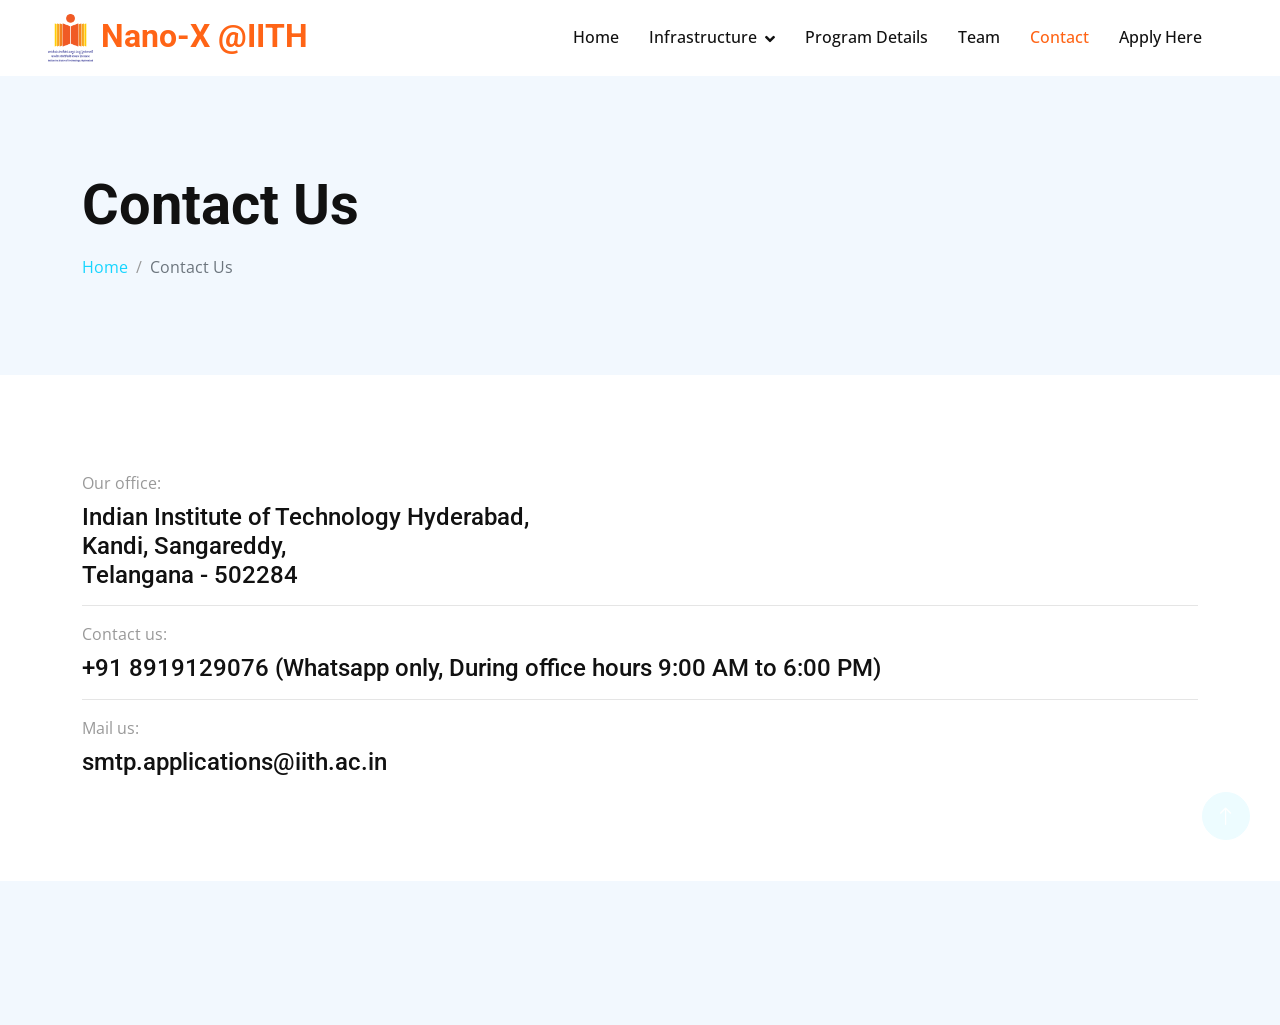
==== contact.html @ c91c9e57 "Add files via upload" ====
<!DOCTYPE html>
<html lang="en">

<head>
    <meta charset="utf-8">
    <title>Nano-x @ IIT Hyderabad</title>
    <meta content="width=device-width, initial-scale=1.0" name="viewport">
    <meta content="" name="keywords">
    <meta content="" name="description">

    <!-- Favicon -->
    <link href="img/favicon.ico" rel="icon">

    <!-- Google Web Fonts -->
    <link rel="preconnect" href="https://fonts.googleapis.com">
    <link rel="preconnect" href="https://fonts.gstatic.com" crossorigin>
    <link href="https://fonts.googleapis.com/css2?family=Open+Sans:wght@400;500&family=Roboto:wght@500;700&display=swap" rel="stylesheet">  

    <!-- Icon Font Stylesheet -->
    <link href="https://cdnjs.cloudflare.com/ajax/libs/font-awesome/5.10.0/css/all.min.css" rel="stylesheet">
    <link href="https://cdn.jsdelivr.net/npm/bootstrap-icons@1.4.1/font/bootstrap-icons.css" rel="stylesheet">

    <!-- Libraries Stylesheet -->
    <link href="lib/animate/animate.min.css" rel="stylesheet">
    <link href="lib/owlcarousel/assets/owl.carousel.min.css" rel="stylesheet">

    <!-- Customized Bootstrap Stylesheet -->
    <link href="css/bootstrap.min.css" rel="stylesheet">

    <!-- Template Stylesheet -->
    <link href="css/style.css" rel="stylesheet">
</head>

<body>
    <!-- Spinner Start -->
    <div id="spinner" class="show bg-white position-fixed translate-middle w-100 vh-100 top-50 start-50 d-flex align-items-center justify-content-center">
        <div class="spinner-grow text-primary" role="status"></div>
    </div>
    <!-- Spinner End -->


    <!-- Navbar Start -->
    <nav class="navbar navbar-expand-lg bg-white navbar-light sticky-top p-0 px-4 px-lg-5">
        <a href="" class="navbar-brand d-flex align-items-center">
            <h2 class="m-0 text-primary"><img class="img-fluid me-2" src="img/IITH_Logo.png" alt=""
                    style="width: 45px;">Nano-X @IITH</h2>
        </a>
        <button type="button" class="navbar-toggler" data-bs-toggle="collapse" data-bs-target="#navbarCollapse">
            <span class="navbar-toggler-icon"></span>
        </button>
        <div class="collapse navbar-collapse" id="navbarCollapse">
            <div class="navbar-nav ms-auto py-4 py-lg-0">
                <a href="index.html" class="nav-item nav-link">Home</a>
                <div class="nav-item dropdown">
                    <a href="#" class="nav-link dropdown-toggle" id="navbarDropdown" role="button" data-bs-toggle="dropdown" aria-expanded="false">Infrastructure</a>
                    <ul class="dropdown-menu" aria-labelledby="navbarDropdown">
                        <li><a href="lithography.html" class="dropdown-item">Lithography</a></li>
                        <li><a href="deposition.html" class="dropdown-item">Deposition</a></li>
                        <li><a href="etching.html" class="dropdown-item">Etching</a></li>
                    </ul>
                </div>
                <a href="program-details.html" class="nav-item nav-link">Program Details</a>
                <a href="team.html" class="nav-item nav-link">Team</a>
                <a href="contact.html" class="nav-item nav-link active">Contact</a>
                <a href="" class="nav-item nav-link">Apply Here</a>
            </div>
        </div>
    </nav>
    <!-- Navbar End -->


    <!-- Header Start -->
    <div class="container-fluid hero-header bg-light py-5 mb-5">
        <div class="container py-5">
            <div class="row g-5 align-items-center">
                <div class="col-lg-6">
                    <h1 class="display-4 mb-3 animated slideInDown">Contact Us</h1>
                    <nav aria-label="breadcrumb animated slideInDown">
                        <ol class="breadcrumb mb-0">
                            <li class="breadcrumb-item"><a href="#">Home</a></li>
                            <li class="breadcrumb-item active" aria-current="page">Contact Us</li>
                        </ol>
                    </nav>
                </div>
            </div>
        </div>
    </div>
    <!-- Header End -->


    <!-- Contact Start -->
    <div class="container-xxl py-5">
        <div class="container">
            
            <div class="row g-5">
                <div class="col-lg-12 col-md-12 wow fadeInUp" data-wow-delay="0.1s">
                    <p class="mb-2">Our office:</p>
                    <h4>Indian Institute of Technology Hyderabad, <br>
                        Kandi, Sangareddy, <br> Telangana - 502284</h4>
                    <hr class="w-100">
                    <p class="mb-2">Contact us:</p>
                    <h4>+91 8919129076 (Whatsapp only, During office hours 9:00 AM to 6:00 PM)</h4>
                    <hr class="w-100">
                    <p class="mb-2">Mail us:</p>
                    <h4>smtp.applications@iith.ac.in</h4>
                </div>
            </div>
        </div>
    </div>
    <!-- Contact End -->

    <!-- Footer Start -->
    <div class="container-fluid bg-light footer mt-5 pt-5 wow fadeIn" data-wow-delay="0.1s">
        <div class="container py-5">
            <div class="row g-5">
                <img src="IMG3.png" alt="" srcset="">
            </div>
        </div>
    </div>
    <!-- Footer End -->



    <!-- Back to Top -->
    <a href="#" class="btn btn-lg btn-primary btn-lg-square rounded-circle back-to-top"><i class="bi bi-arrow-up"></i></a>


    <!-- JavaScript Libraries -->
    <script src="https://code.jquery.com/jquery-3.4.1.min.js"></script>
    <script src="https://cdn.jsdelivr.net/npm/bootstrap@5.0.0/dist/js/bootstrap.bundle.min.js"></script>
    <script src="lib/wow/wow.min.js"></script>
    <script src="lib/easing/easing.min.js"></script>
    <script src="lib/waypoints/waypoints.min.js"></script>
    <script src="lib/owlcarousel/owl.carousel.min.js"></script>
    <script src="lib/counterup/counterup.min.js"></script>

    <!-- Template Javascript -->
    <script src="js/main.js"></script>
</body>

</html>
---- css/style.css ----
/********** Template CSS **********/
:root {
    --primary: #ff6416;
    --secondary: #999999;
    --light: #F2F8FE;
    --dark: #111111;
}

.text-primary {
    color: #ff6416 !important;
}

.back-to-top {
    position: fixed;
    display: none;
    right: 30px;
    bottom: 60px;
    z-index: 99;
}

h4,
h5,
h6,
.h4,
.h5,
.h6 {
    font-weight: 500 !important;
}


/*** Spinner ***/
#spinner {
    opacity: 0;
    visibility: hidden;
    transition: opacity .5s ease-out, visibility 0s linear .5s;
    z-index: 99999;
}

#spinner.show {
    transition: opacity .5s ease-out, visibility 0s linear 0s;
    visibility: visible;
    opacity: 1;
}


/*** Button ***/
.btn {
    font-weight: 500;
    transition: .5s;
}

.btn.btn-primary {
    color: #FFFFFF;
}

.btn-square {
    width: 38px;
    height: 38px;
}

.btn-sm-square {
    width: 32px;
    height: 32px;
}

.btn-lg-square {
    width: 48px;
    height: 48px;
}

.btn-square,
.btn-sm-square,
.btn-lg-square {
    padding: 0;
    display: flex;
    align-items: center;
    justify-content: center;
    font-weight: normal;
}


/*** Navbar ***/
.navbar.sticky-top {
    top: -100px;
    transition: .5s;
}

.navbar .navbar-brand {
    height: 75px;
}

.navbar .navbar-nav .nav-link {
    margin-right: 30px;
    padding: 25px 0;
    color: var(--dark);
    font-weight: 500;
    outline: none;
}

.navbar .navbar-nav .nav-link:hover,
.navbar .navbar-nav .nav-link.active {
    color: var(--primary);
}

.navbar .dropdown-toggle::after {
    border: none;
    content: "\f107";
    font-family: "Font Awesome 5 Free";
    font-weight: 900;
    vertical-align: middle;
    margin-left: 8px;
}

@media (max-width: 991.98px) {
    .navbar .navbar-nav .nav-link {
        margin-right: 0;
        padding: 10px 0;
    }

    .navbar .navbar-nav {
        border-top: 1px solid #EEEEEE;
    }
}

@media (min-width: 992px) {
    .navbar .nav-item .dropdown-menu {
        display: block;
        border: none;
        margin-top: 0;
        top: 150%;
        opacity: 0;
        visibility: hidden;
        transition: .5s;
    }

    .navbar .nav-item:hover .dropdown-menu {
        top: 100%;
        visibility: visible;
        transition: .5s;
        opacity: 1;
    }
}

.navbar .btn:hover {
    color: #FFFFFF !important;
    background: var(--primary) !important;
}


/*** Header ***/
.hero-header .breadcrumb-item+.breadcrumb-item::before {
    color: var(--secondary);
}


/*** Service ***/
.service-item {
    position: relative;
    overflow: hidden;
}

.service-item::after {
    position: absolute;
    content: "";
    width: 0;
    height: 0;
    top: -80px;
    right: -80px;
    /* border: 80px solid; */
    transform: rotate(45deg);
    opacity: 1;
    transition: .5s;
}

.service-item.bg-white::after {
    border-color: transparent transparent var(--light) transparent;
}

.service-item.bg-light::after {
    border-color: transparent transparent #FFFFFF transparent;
}

.service-item:hover::after {
    opacity: 0;
}


/*** Roadmap ***/
.roadmap-carousel {
    position: relative;
}

.roadmap-carousel::before {
    position: absolute;
    content: "";
    height: 0;
    width: 100%;
    top: 20px;
    left: 0;
    border-top: 2px dashed var(--secondary);
}

.roadmap-carousel .roadmap-item .roadmap-point {
    position: absolute;
    width: 30px;
    height: 30px;
    top: 6px;
    left: 50%;
    margin-left: -15px;
    background: #FFFFFF;
    border: 2px solid var(--primary);
    transform: rotate(45deg);
    display: flex;
    align-items: center;
    justify-content: center;
}

.roadmap-carousel .roadmap-item .roadmap-point span {
    display: block;
    width: 18px;
    height: 18px;
    background: var(--primary);
}

.roadmap-carousel .roadmap-item {
    position: relative;
    padding-top: 150px;
    text-align: center;
}

.roadmap-carousel .roadmap-item::before {
    position: absolute;
    content: "";
    width: 0;
    height: 115px;
    top: 0;
    left: 50%;
    transform: translateX(-50%);
    border-right: 2px dashed var(--secondary);
}

.roadmap-carousel .roadmap-item::after {
    position: absolute;
    content: "";
    width: 14px;
    height: 14px;
    top: 111px;
    left: 50%;
    margin-left: -7px;
    transform: rotate(45deg);
    background: var(--primary);
}

.roadmap-carousel .owl-nav {
    margin-top: 40px;
    display: flex;
    justify-content: center;
}

.roadmap-carousel .owl-nav .owl-prev,
.roadmap-carousel .owl-nav .owl-next {
    margin: 0 12px;
    width: 50px;
    height: 50px;
    display: flex;
    align-items: center;
    justify-content: center;
    border-radius: 50px;
    font-size: 22px;
    color: var(--light);
    background: var(--primary);
    transition: .5s;
}

.roadmap-carousel .owl-nav .owl-prev:hover,
.roadmap-carousel .owl-nav .owl-next:hover {
    color: var(--primary);
    background: var(--dark);
}


/*** FAQs ***/
.accordion .accordion-item {
    border: none;
    margin-bottom: 15px;
}

.accordion .accordion-button {
    background: var(--light);
    border-radius: 2px;
}

.accordion .accordion-button:not(.collapsed) {
    color: #FFFFFF;
    background: var(--primary);
    box-shadow: none;
}

.accordion .accordion-button:not(.collapsed)::after {
    background-image: url("data:image/svg+xml,%3csvg xmlns='http://www.w3.org/2000/svg' viewBox='0 0 16 16' fill='%23fff'%3e%3cpath fill-rule='evenodd' d='M1.646 4.646a.5.5 0 0 1 .708 0L8 10.293l5.646-5.647a.5.5 0 0 1 .708.708l-6 6a.5.5 0 0 1-.708 0l-6-6a.5.5 0 0 1 0-.708z'/%3e%3c/svg%3e");
}

.accordion .accordion-body {
    padding: 15px 0 0 0;
}


/*** Footer ***/
.footer .btn.btn-link {
    display: block;
    margin-bottom: 5px;
    padding: 0;
    text-align: left;
    color: var(--secondary);
    font-weight: normal;
    text-transform: capitalize;
    transition: .3s;
}

.footer .btn.btn-link::before {
    position: relative;
    content: "\f105";
    font-family: "Font Awesome 5 Free";
    font-weight: 900;
    color: var(--secondary);
    margin-right: 10px;
}

.footer .btn.btn-link:hover {
    color: var(--primary);
    letter-spacing: 1px;
    box-shadow: none;
}

.footer .btn.btn-square {
    color: var(--primary);
    border: 1px solid var(--primary);
}

.footer .btn.btn-square:hover {
    color: #FFFFFF;
    background: var(--primary);
}

.footer .copyright {
    padding: 25px 0;
    border-top: 1px solid rgba(17, 17, 17, .1);
}

.footer .copyright a {
    color: var(--primary);
}

.footer .copyright a:hover {
    color: var(--dark);
}
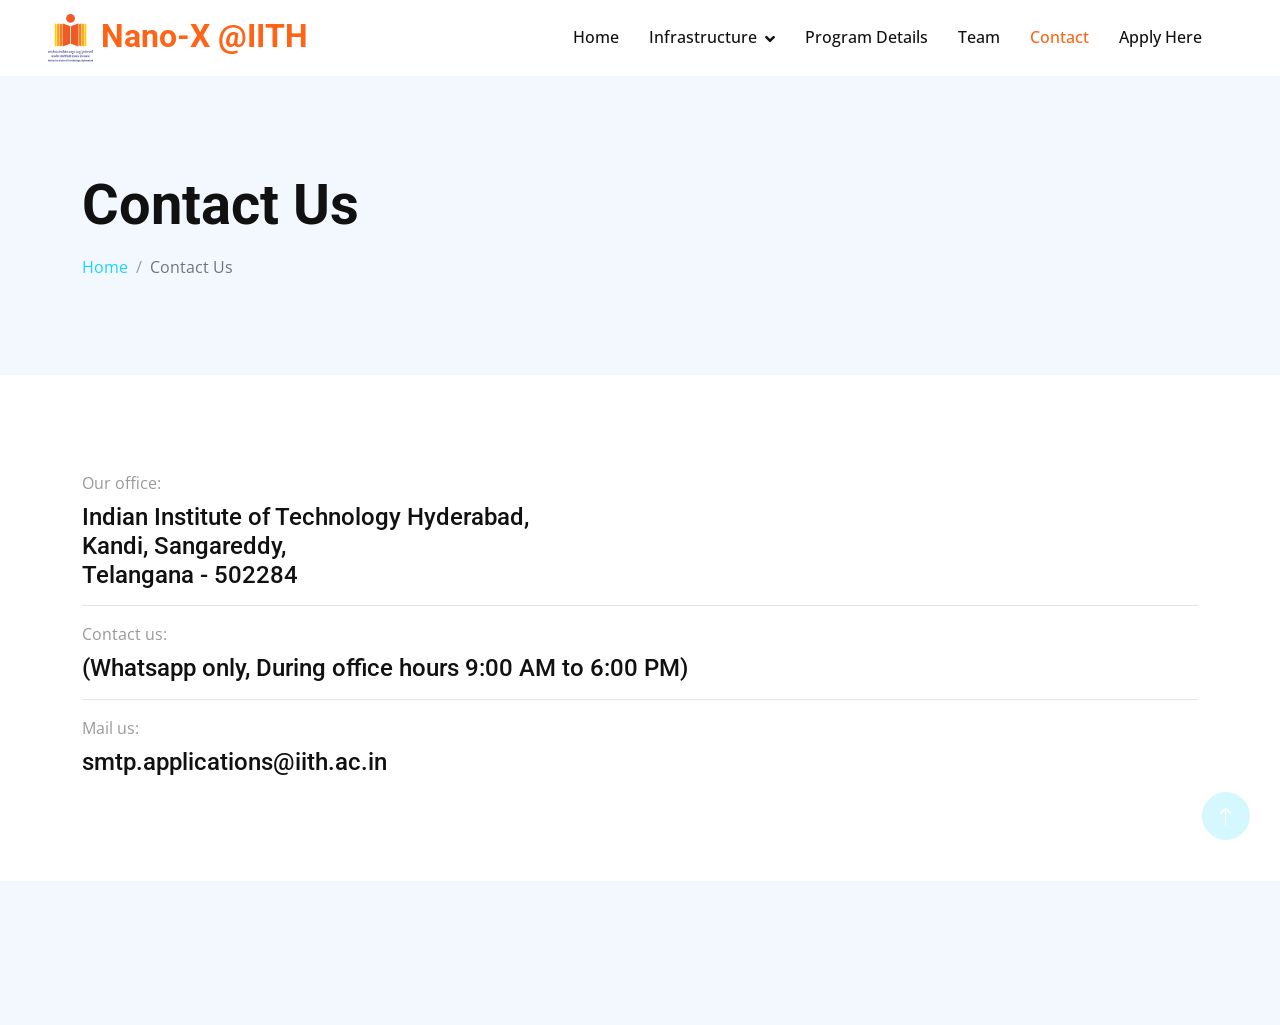
==== commit 5944800f: "Update contact.html" ====
--- a/contact.html
+++ b/contact.html
@@ -99,7 +99,7 @@
                         Kandi, Sangareddy, <br> Telangana - 502284</h4>
                     <hr class="w-100">
                     <p class="mb-2">Contact us:</p>
-                    <h4>+91 8919129076 (Whatsapp only, During office hours 9:00 AM to 6:00 PM)</h4>
+                    <h4>(Whatsapp only, During office hours 9:00 AM to 6:00 PM)</h4>
                     <hr class="w-100">
                     <p class="mb-2">Mail us:</p>
                     <h4>smtp.applications@iith.ac.in</h4>
@@ -138,4 +138,5 @@
     <script src="js/main.js"></script>
 </body>
 
-</html>+
+</html>
